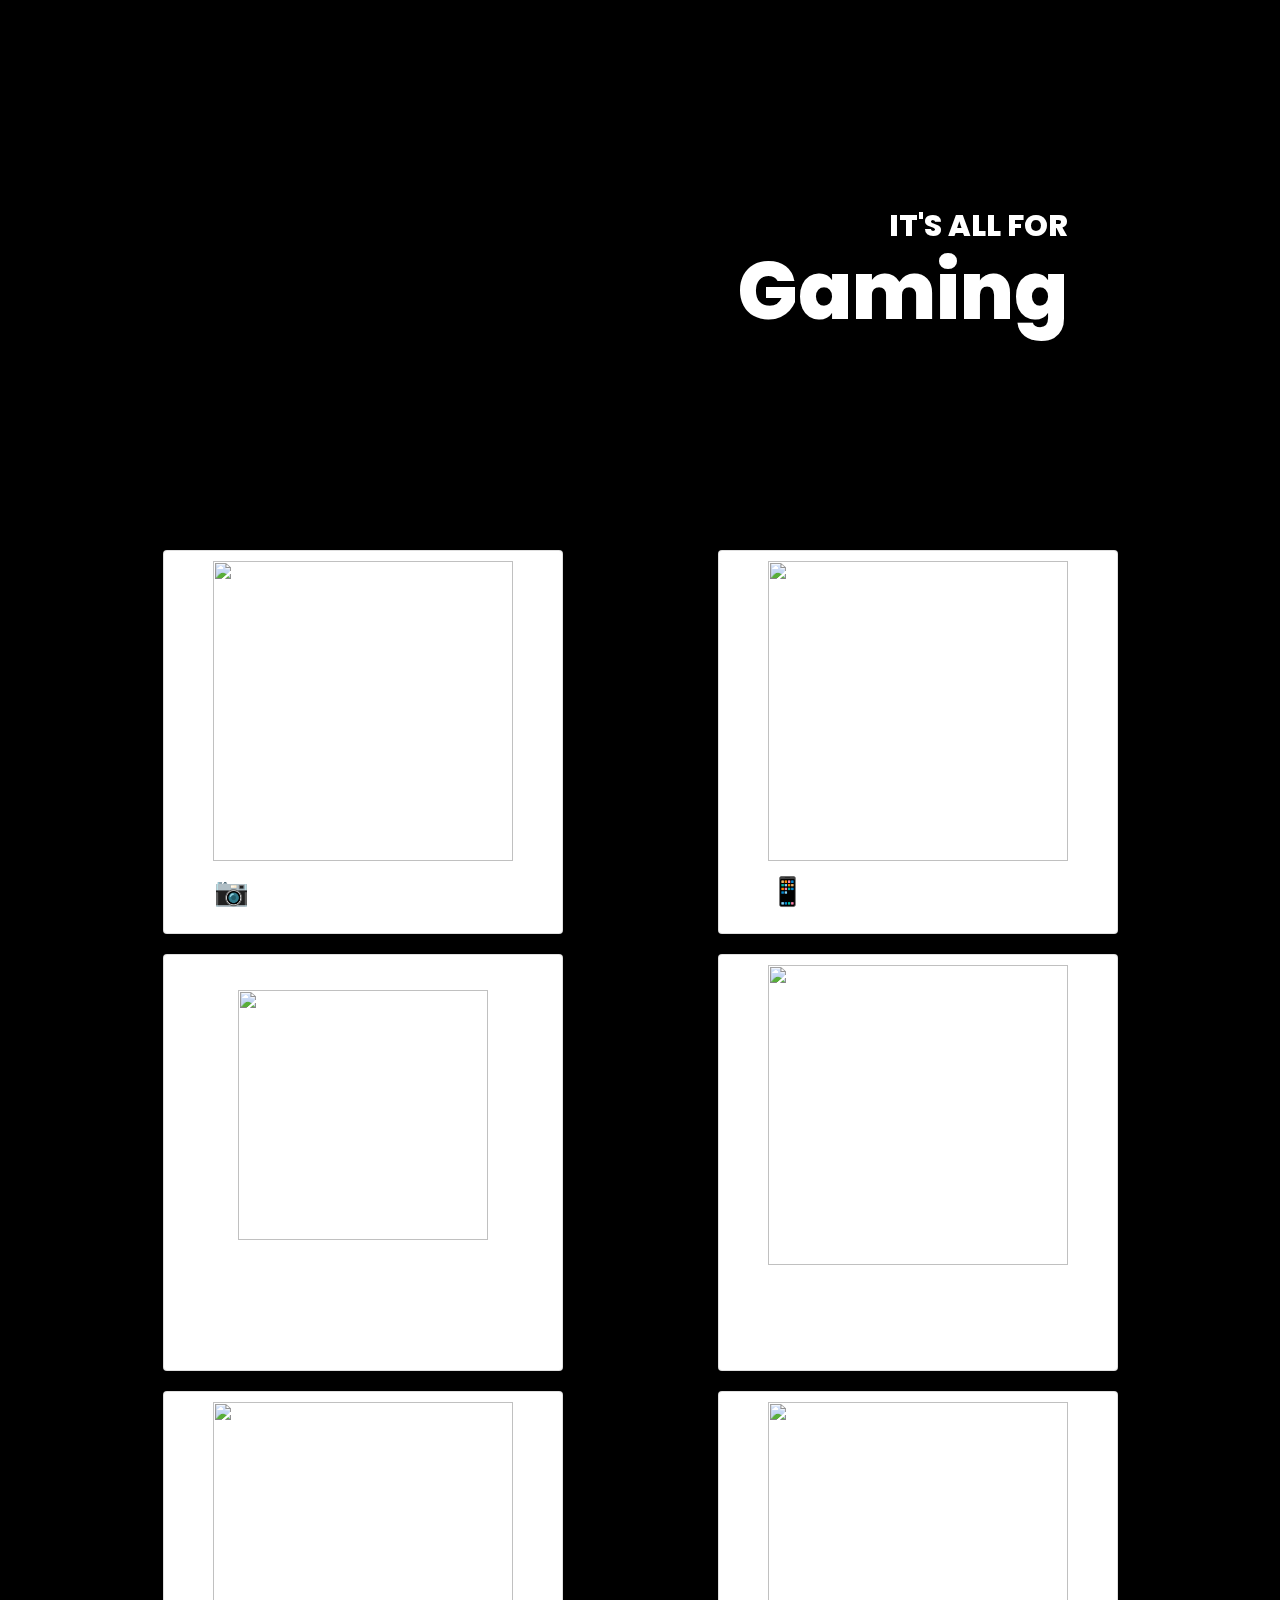
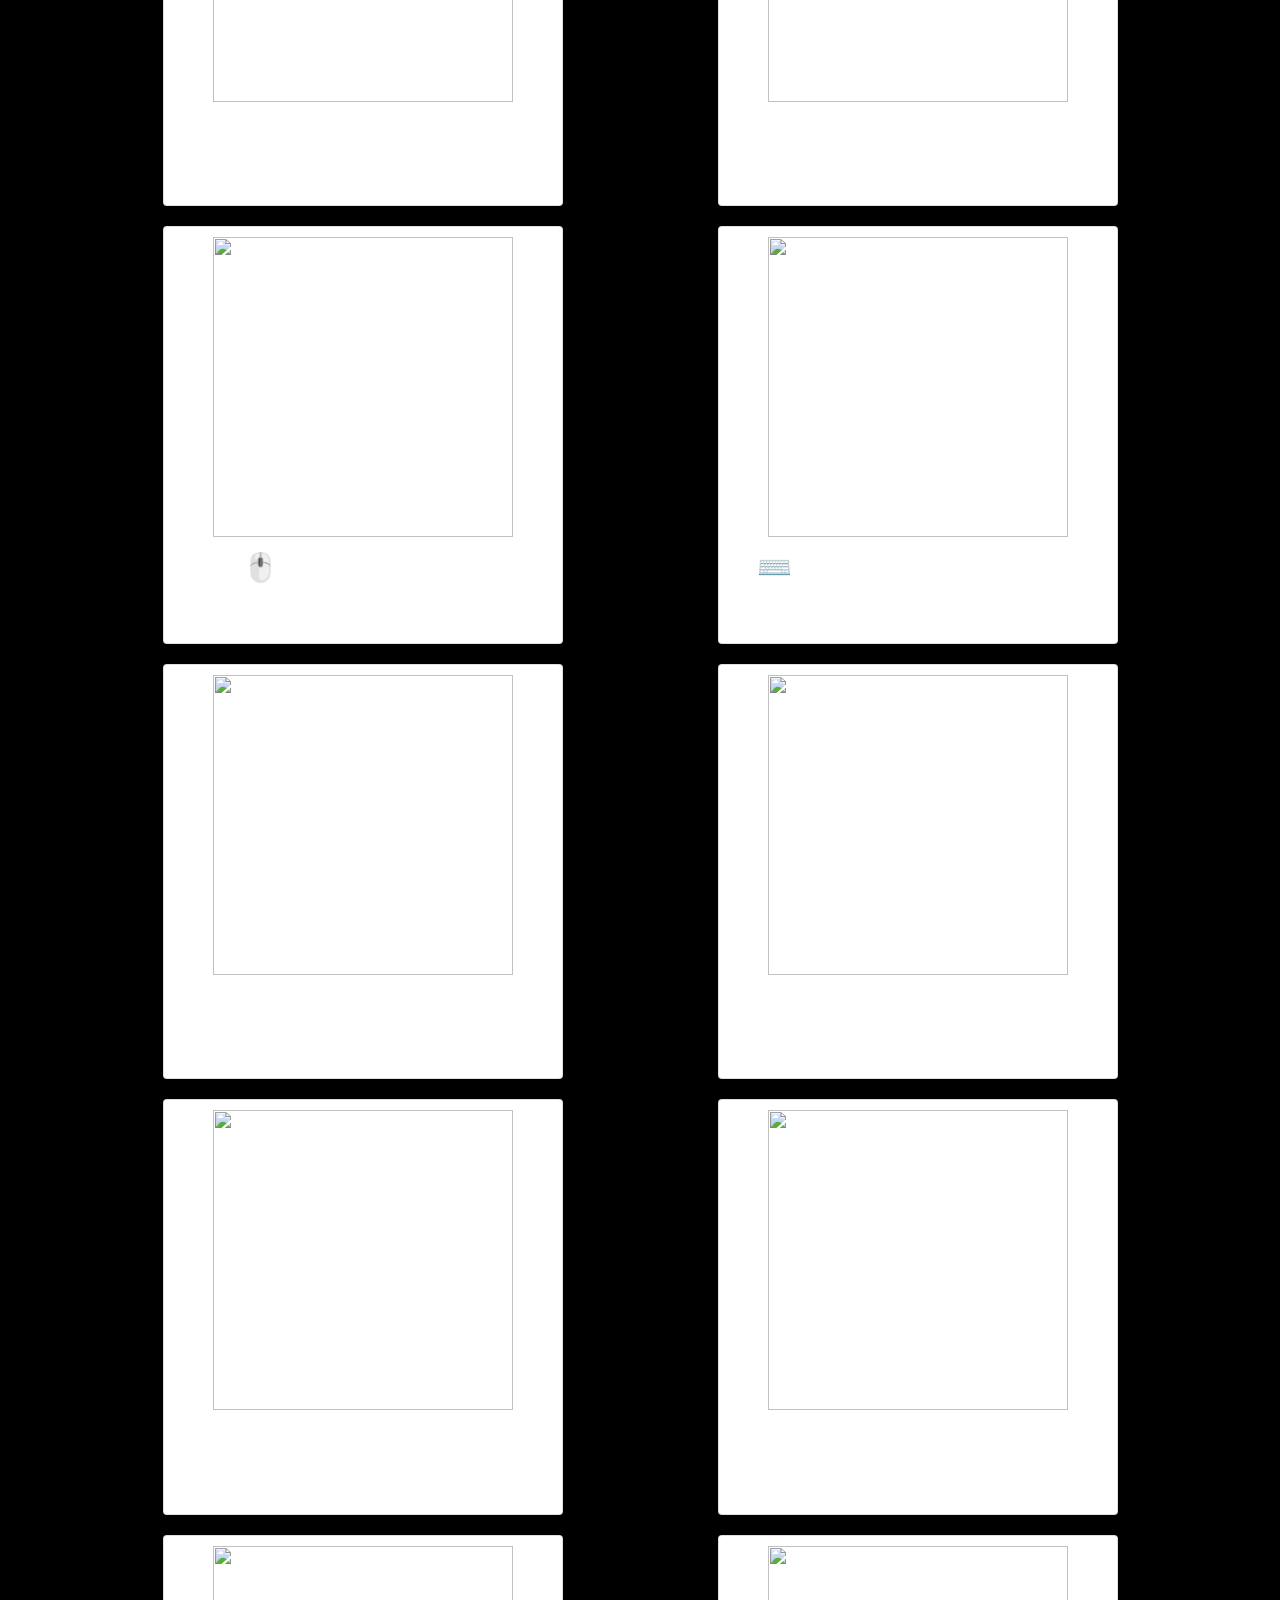
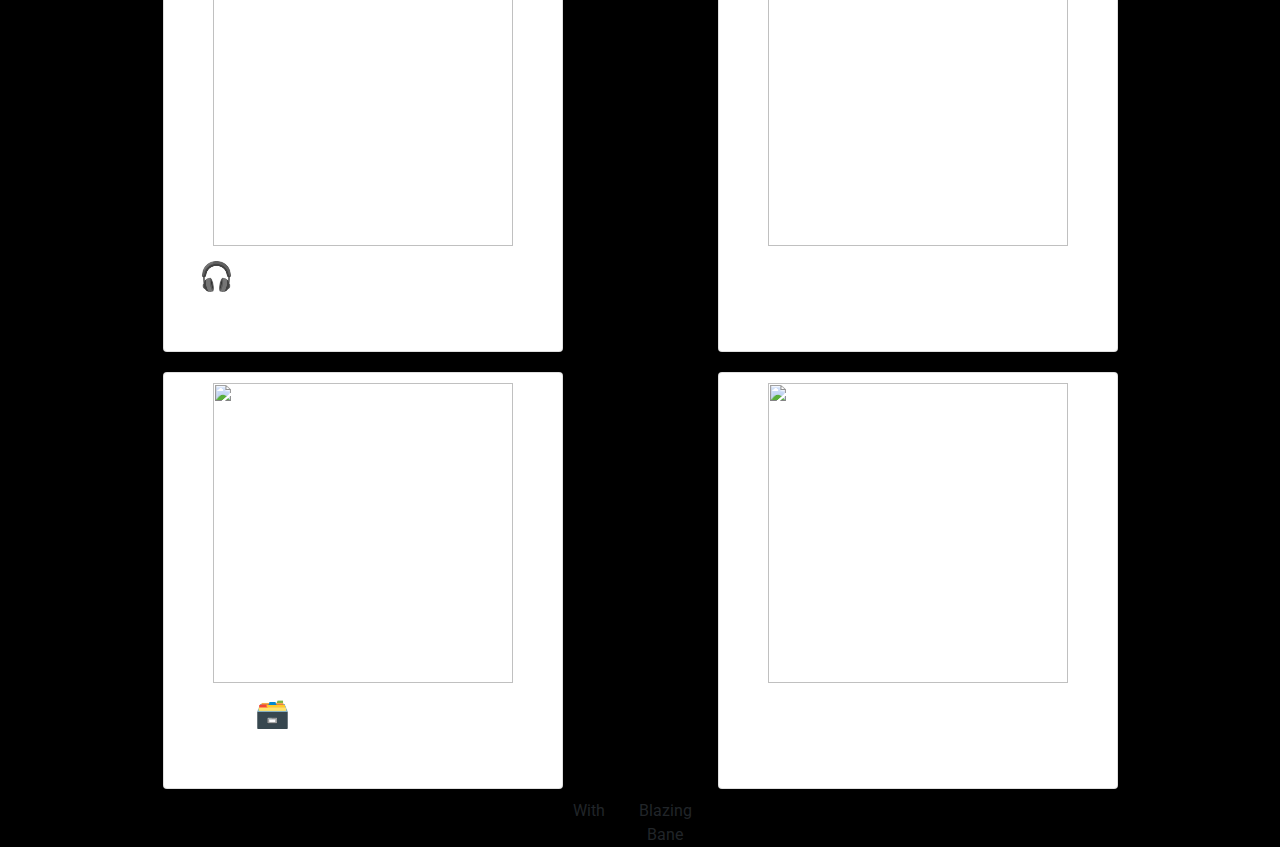
==== pc.html @ 5ba62a96 "public /" ====
<!DOCTYPE html>
<html lang="en">

<head>
    <meta charset="UTF-8">
    <meta name="viewport" content="width=device-width, initial-scale=1.0">
    <title>PC</title>
    <link rel="icon" href="https://icons-for-free.com/iconfiles/png/512/desktop+monitor+pc+screen+web+icon-1320168141814699293.png">

    <!-- bootstrap -->
    <link rel="stylesheet" href="https://stackpath.bootstrapcdn.com/bootstrap/4.5.2/css/bootstrap.min.css" integrity="sha384-JcKb8q3iqJ61gNV9KGb8thSsNjpSL0n8PARn9HuZOnIxN0hoP+VmmDGMN5t9UJ0Z" crossorigin="anonymous">
    <!-- css -->
    <link rel="stylesheet" href="public/css/pc.css">
    <link rel="stylesheet" href="public/css/head.css">
    <!-- jQuery -->
    <script src="https://ajax.googleapis.com/ajax/libs/jquery/1.11.0/jquery.min.js"></script>
    <!-- fonts -->
    <link rel="preconnect" href="https://fonts.googleapis.com">
    <link rel="preconnect" href="https://fonts.gstatic.com" crossorigin>
    <link href="https://fonts.googleapis.com/css2?family=Poppins:ital,wght@1,900&display=swap" rel="stylesheet">
    <link href="https://fonts.googleapis.com/css2?family=Big+Shoulders+Display&display=swap" rel="stylesheet">
    <link href="https://fonts.googleapis.com/css2?family=Rubik&display=swap" rel="stylesheet">
    <link href="https://fonts.googleapis.com/css2?family=Potta+One&display=swap" rel="stylesheet">
    <link href="https://fonts.googleapis.com/css2?family=Russo+One&display=swap" rel="stylesheet">
    <link href="https://fonts.googleapis.com/css2?family=Roboto&display=swap" rel="stylesheet">
    <link href="https://fonts.googleapis.com/css2?family=IBM+Plex+Sans&display=swap" rel="stylesheet">
    <!-- font awesome -->
    <script src="https://unpkg.com/axios/dist/axios.min.js"></script>
    <script src="https://unpkg.com/@lottiefiles/lottie-player@latest/dist/lottie-player.js"></script>
    <meta charset="UTF-8">
    <meta name="viewport" content="width=device-width, initial-scale=1.0">
    <meta http-equiv="X-UA-Compatible" content="ie=edge">
    <link rel="stylesheet" href="https://use.fontawesome.com/releases/v5.8.2/css/all.css" integrity="sha384-oS3vJWv+0UjzBfQzYUhtDYW+Pj2yciDJxpsK1OYPAYjqT085Qq/1cq5FLXAZQ7Ay" crossorigin="anonymous">
    <link href="https://stackpath.bootstrapcdn.com/font-awesome/4.7.0/css/font-awesome.min.css" rel="stylesheet" integrity="sha384-wvfXpqpZZVQGK6TAh5PVlGOfQNHSoD2xbE+QkPxCAFlNEevoEH3Sl0sibVcOQVnN" crossorigin="anonymous">
    <!-- jQuery library -->
    <script src="https://ajax.googleapis.com/ajax/libs/jquery/3.3.1/jquery.min.js"></script>
    <!-- Latest compiled JavaScript -->
    <script src="https://cdnjs.cloudflare.com/ajax/libs/waypoints/4.0.1/shortcuts/inview.js" integrity="sha256-lZnJXv4iTfqLpnfAHnr1A6+LUpc8wHU33pwJYJhjQ6A=" crossorigin="anonymous"></script>
    <script src="https://use.fontawesome.com/4afcb75146.js"></script>
    <!-- parallaxjs -->
    <script src="public/script/parallax.js"></script>

</head>

<body>

    <div class="parallax-window" data-parallax="scroll" data-image-src="https://images.pexels.com/photos/8599390/pexels-photo-8599390.jpeg?auto=compress&cs=tinysrgb&dpr=3&h=750&w=1260">
        <div style=" backdrop-filter: blur(3px);background: linear-gradient(140deg,rgba(0, 0, 0, 0.466),rgba(0, 0, 0, 0.472),black);top: 50%;position: relative;height: 100%;
            left: 50%;
            color: white;
            transform: translate(-50%, -50%);">
            <div id="heading" style="text-align:right;font-family: 'Poppins', sans-serif;">
                <span style="font-size: 30px;">IT'S ALL FOR</span> <br><span style="font-size: 80px;">Gaming</span>
            </div>
        </div>

    </div>
    <div style="display: flex;flex-wrap: wrap;margin: 0 auto;" class="container">
        <div class="card">
            <div class="container">
                <div id="objects">
                    <div>
                        <img src="https://in.canon/media/image/2020/10/12/ce5285aeefb24966b324099157013dc2_M50MII_Black_FrontSlantLeft_M15-45-.png" height="300px" width="300px" style="margin: 0 auto;" alt="">
                    </div>
                    <div id="test">
                        <div class="center">
                            <h3> 📷 Canon M50 Mark 2</h3>
                        </div>
                    </div>
                </div>
            </div>
        </div>
        <div class="card">
            <div class="container">
                <div id="objects">
                    <div>
                        <img src="public/images/phone.png" height="300px" width="300px" style="margin: 0 auto;" alt="">
                    </div>
                    <div id="test">
                        <div class="center">
                            <h3> 📱 Oneplus 7 pro 8GB</h3>
                        </div>
                    </div>
                </div>
            </div>
        </div>
        <div id="cpu" class="card">
            <div class="container">
                <div id="objects">
                    <div>
                        <img style="margin: 25px;" src="public/images/cpu.png" height="250px" width="250px" style="margin: 0 auto;" alt="">
                    </div>
                    <div id="test">
                        <div class="center">
                            <h3>Intel i7 - 8700k</h3>
                        </div>
                    </div>
                </div>
            </div>
        </div>
        <div id="mobo" class="card">
            <div class="container">
                <div id="objects">
                    <div>
                        <img src="public/images/mobo.png" height="300px" width="300px" style="margin: 0 auto;" alt="">
                    </div>
                    <div id="test">
                        <div class="center">
                            <h3>Gigabyte Z370 Gaming WIFI</h3>
                        </div>
                    </div>
                </div>
            </div>
        </div>
        <div id="gpu" class="card">
            <div class="container">
                <div id="objects">
                    <div>
                        <img src="public/images/gpu.png" height="300px" width="300px" style="margin: 0 auto;" alt="">
                    </div>
                    <div id="test">
                        <div class="center">
                            <h3>Nvidia GTX-1070</h3>
                            <h5>Gigabyte Windforce 2.0</h5>
                        </div>
                    </div>
                </div>
            </div>
        </div>
        <div id="moni" class="card">
            <div class="container">
                <div id="objects">
                    <div>
                        <img src="public/images/monitor.png" height="300px" width="300px" style="margin: 0 auto;" alt="">
                    </div>
                    <div id="test">
                        <div class="center">
                            <h3>Acer Predator XB1</h3>
                            <h5>Predator XB271HU</h5>
                        </div>
                    </div>
                </div>
            </div>
        </div>
        <div class="card">
            <div class="container">
                <div id="objects">
                    <div>
                        <img src="public/images/g102.png" height="300px" width="300px" style="margin: 0 auto;" alt="">
                    </div>
                    <div id="test">
                        <div class="center">
                            <h3>🖱 Logitech G102 LightSync</h3>
                        </div>
                    </div>
                </div>
            </div>
        </div>
        <div class="card">
            <div class="container">
                <div id="objects">
                    <div>
                        <img src="public/images/key.png" height="300px" width="300px" style="margin: 0 auto;" alt="">
                    </div>
                    <div id="test">
                        <div class="center">
                            <h3>⌨ Ant Esports MK1200 Mechanical</h3>
                        </div>
                    </div>
                </div>
            </div>
        </div>
        <div class="card">
            <div class="container">
                <div id="objects">
                    <div>
                        <img src="public/images/case.png" height="300px" width="300px" style="margin: 0 auto;" alt="">
                    </div>
                    <div id="test">
                        <div class="center">
                            <h3>AORUS AC300W</h3>
                            <h5>ATX Mid-tower PC Case</h5>
                        </div>
                    </div>
                </div>
            </div>
        </div>
        <div class="card">
            <div class="container">
                <div id="objects">
                    <div>
                        <img src="public/images/psu.webp" height="300px" width="300px" style="margin: 0 auto;" alt="">
                    </div>
                    <div id="test">
                        <div class="center">
                            <h3>Cooler Master 650Watt</h3>
                            <h5>CX 650W</h5>
                        </div>
                    </div>
                </div>
            </div>
        </div>
        <div class="card">
            <div class="container">
                <div id="objects">
                    <div>
                        <img src="public/images/ram.png" height="300px" width="300px" style="margin: 0 auto;" alt="">
                    </div>
                    <div id="test">
                        <div class="center">
                            <h3>Corsair Vengence</h3>
                            <h5>8GB + 8GB + 16GB</h5>
                        </div>
                    </div>
                </div>
            </div>
        </div>
        <div class="card">
            <div class="container">
                <div id="objects">
                    <div>
                        <img src="public/images/cpufan.png" height="300px" width="300px" style="margin: 0 auto;" alt="">
                    </div>
                    <div id="test">
                        <div class="center">
                            <h3>Cooler Master</h3>
                            <h5>HYPER H410R</h5>
                        </div>
                    </div>
                </div>
            </div>
        </div>
        <div class="card">
            <div class="container">
                <div id="objects">
                    <div>
                        <img src="public/images/head.png" height="300px" width="300px" style="margin: 0 auto;" alt="">
                    </div>
                    <div id="test">
                        <div class="center">
                            <h3>🎧 Redgear Thunder 7.1 </h3>
                        </div>
                    </div>
                </div>
            </div>
        </div>
        <div class="card">
            <div class="container">
                <div id="objects">
                    <div>
                        <img src="public/images/pibox.png" height="300px" width="300px" style="margin: 0 auto;" alt="">
                    </div>
                    <div id="test">
                        <div class="center">
                            <h3> Pibox USB to HDMI adaptor</h3>
                        </div>
                    </div>
                </div>
            </div>
        </div>
        <div class="card">
            <div class="container">
                <div id="objects">
                    <div>
                        <img src="public/images/seagate.png" height="300px" width="300px" style="margin: 0 auto;" alt="">
                    </div>
                    <div id="test">
                        <div class="center">
                            <h3>🗃 Seagate 4TB External Storage</h3>
                        </div>
                    </div>
                </div>
            </div>
        </div>
        <div class="card">
            <div class="container">
                <div id="objects">
                    <div>
                        <img src="public/images/capture.png" height="300px" width="300px" style="margin: 0 auto;" alt="">
                    </div>
                    <div id="test">
                        <div class="center">
                            <h3>USB 2.0 Capture Card</h3>
                        </div>
                    </div>
                </div>
            </div>
        </div>

    </div>
</body>
<footer>
    <div style="display: flex;
    flex-direction: row;
    width: 134px;
    text-align: center;
    flex-wrap: nowrap;margin: 0 auto;">
        With
        <lottie-player src="https://assets7.lottiefiles.com/packages/lf20_jhEt7A.json" background="transparent" speed="1" style="width: 20px; height: 20px;" loop autoplay></lottie-player> Blazing Bane
    </div>
</footer>

</html>
---- public/css/pc.css ----
* {
    margin: 0;
}

::-webkit-scrollbar {
    display: none;
}

body {
    background-color: rgb(0, 0, 0);
}

.center {
    position: relative;
    top: 50%;
    left: 50%;
    transform: translate(-50%, -50%);
}

#load {
    position: fixed;
    height: 100vh;
    width: 100%;
    background: black;
    z-index: 10000;
    transition: all 0.7s;
}

#bb {
    position: relative;
    top: 50%;
    transform: translate(0, -50%);
}

.card {
    margin: 10px auto;
    width: 400px;
}

#heading {
    width: 70%;
    font-family: "Ping 2", sans-serif;
    font-weight: 800;
    padding: 20px;
    position: relative;
    line-height: 60px;
    top: 50%;
    left: 50%;
    color: white;
    transform: translate(-50%, -50%);
}

@media only screen and (max-width: 600px) {
    #heading {
        width: auto;
    }
}

.parallax-window {
    height: 60vh;
    background: rgba(31, 1, 31, 0);
    /* background: rgb(51, 0, 51); */
}

#test {
    padding: 10px;
    position: relative;
    width: auto;
    text-align: center;
    float: right;
    font-size: 12;
    flex: 1;
    gap: 1%;
}

h3 {
    letter-spacing: 1px;
}

#objects {
    color: white;
    padding: 10px;
    display: flex;
    flex-wrap: wrap;
    justify-content: center;
}
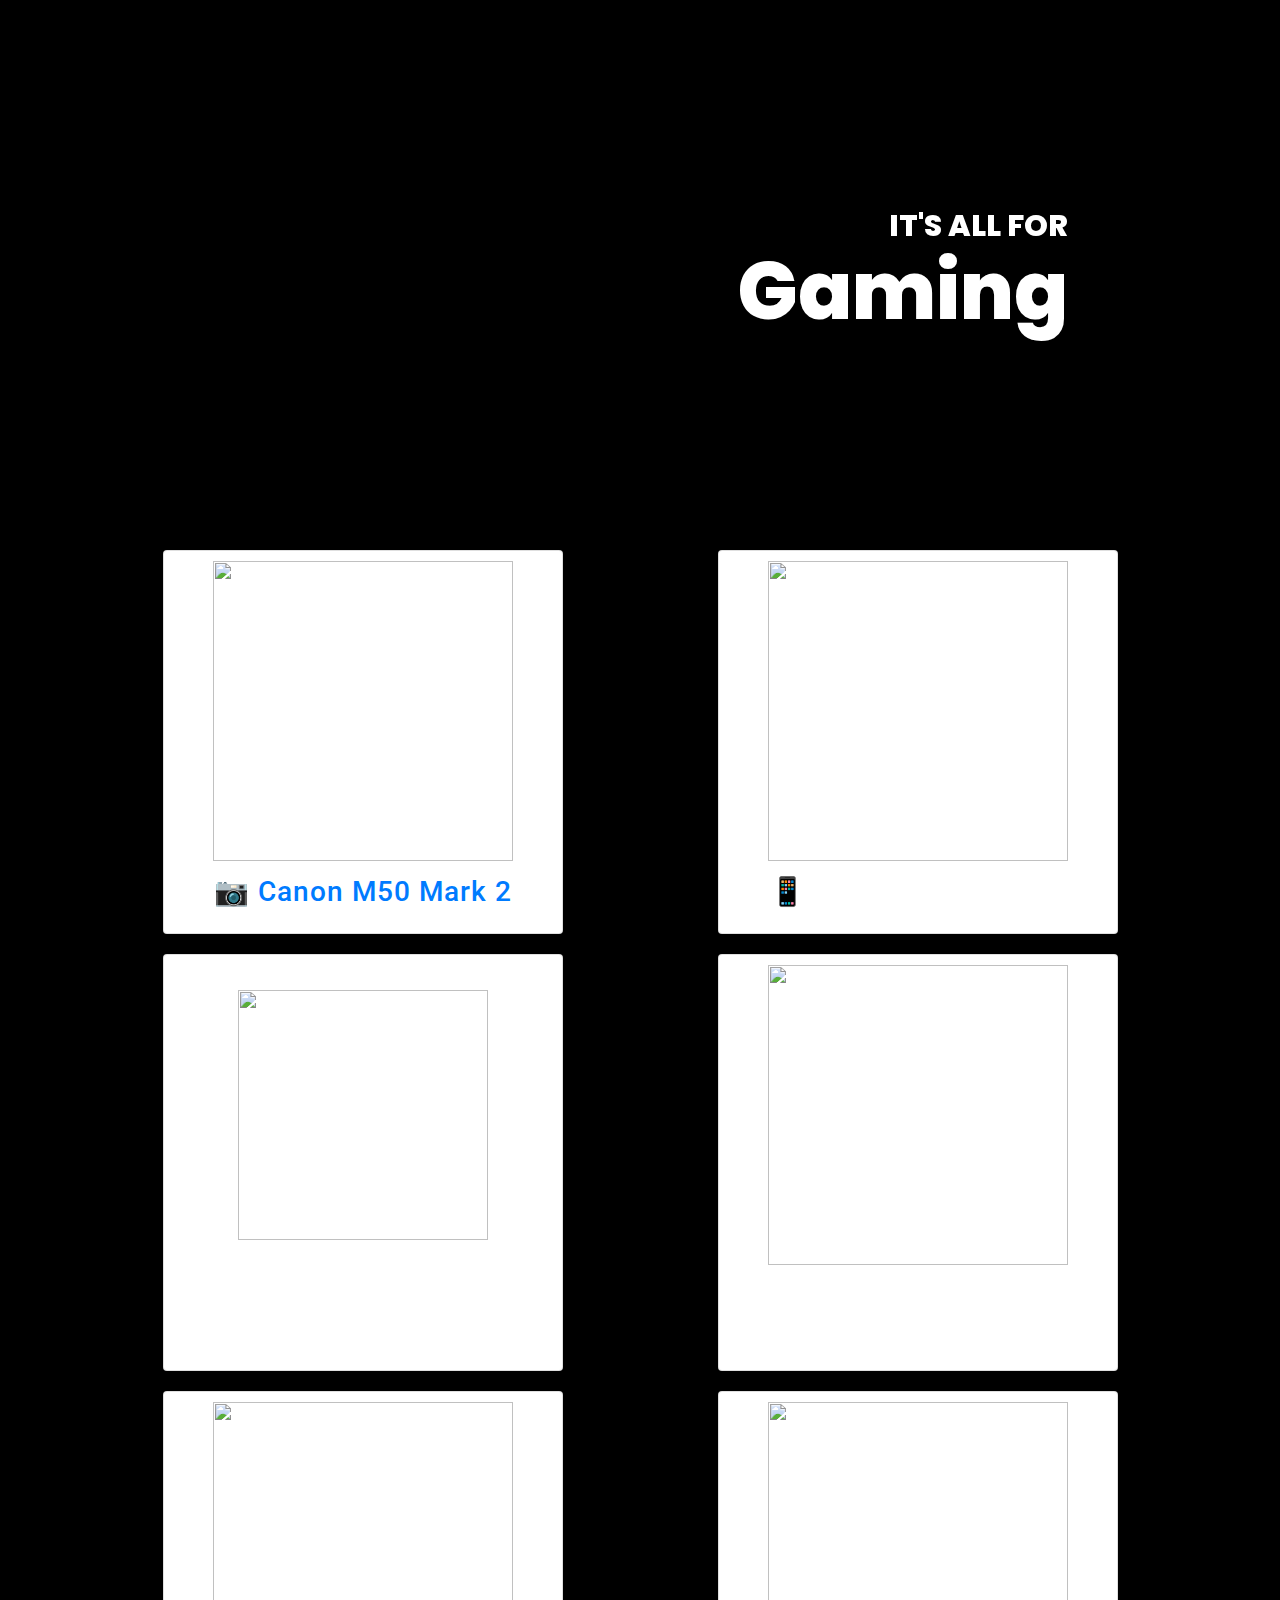
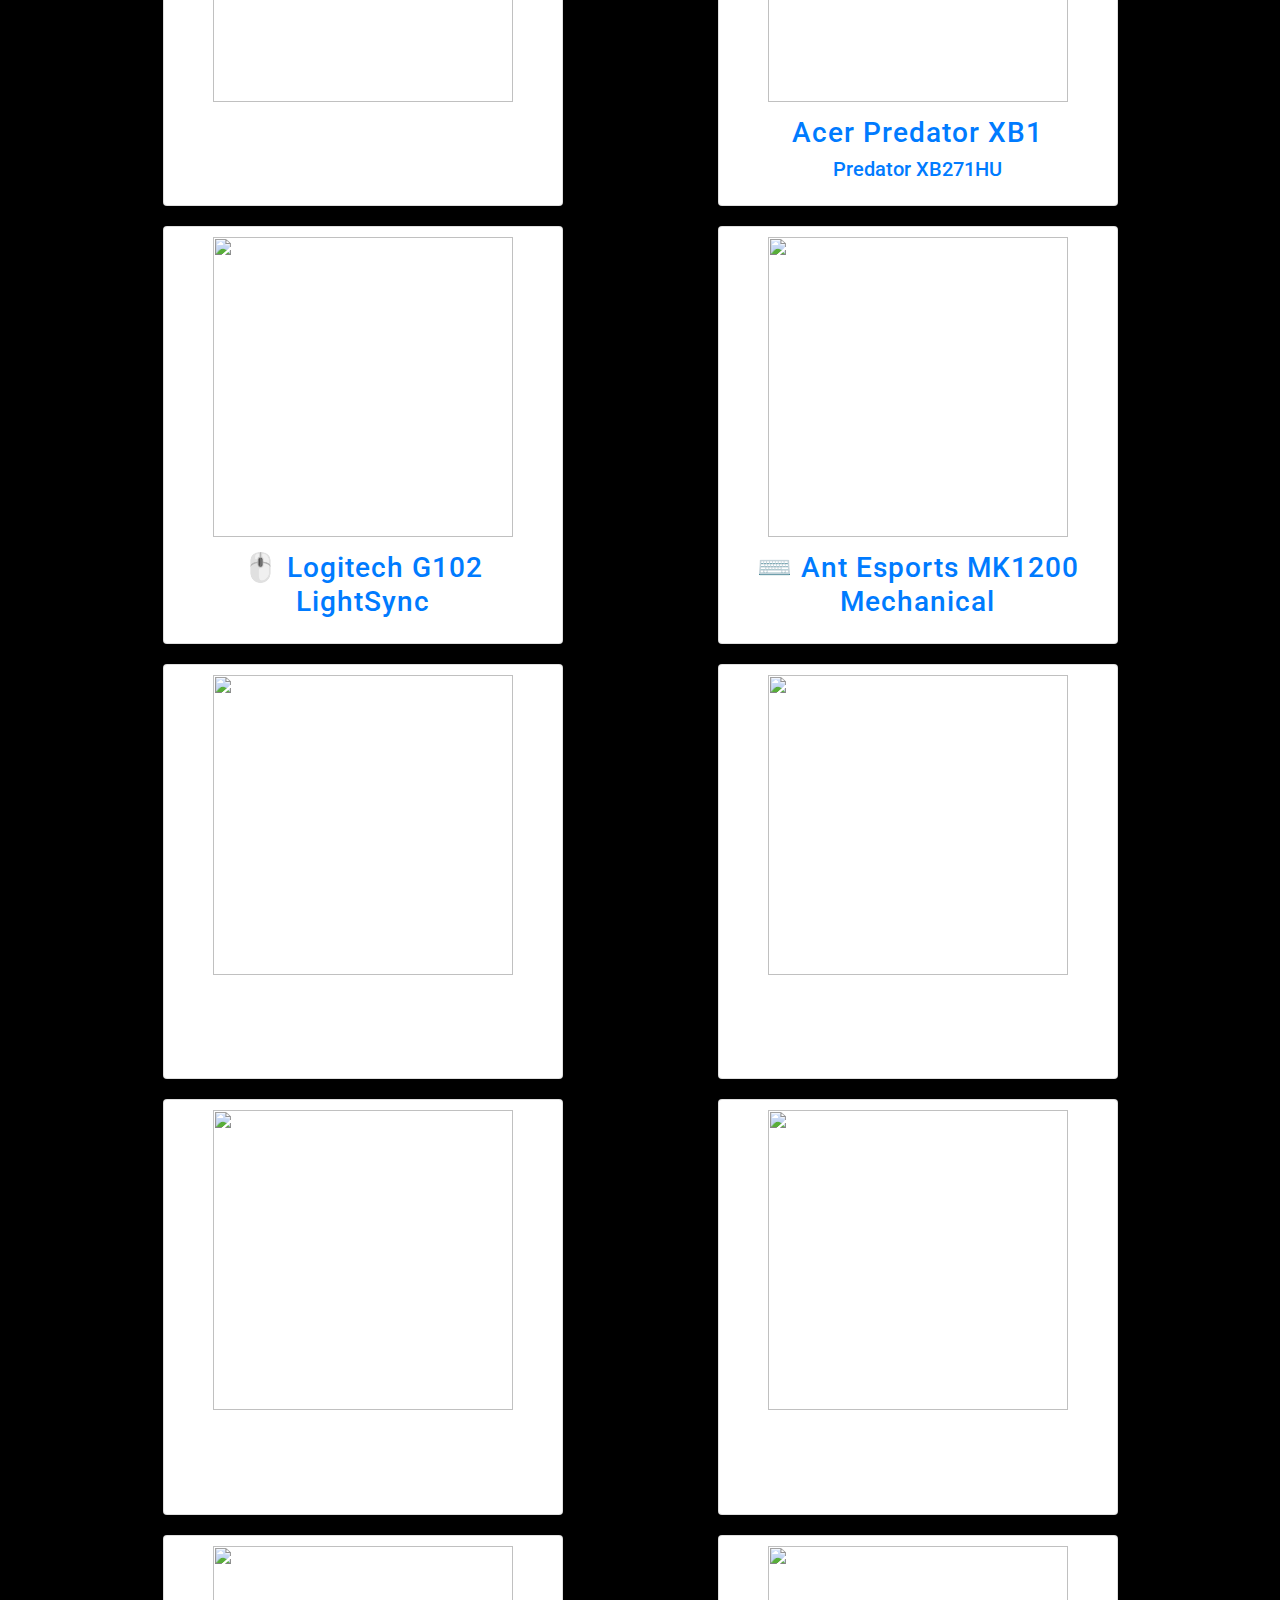
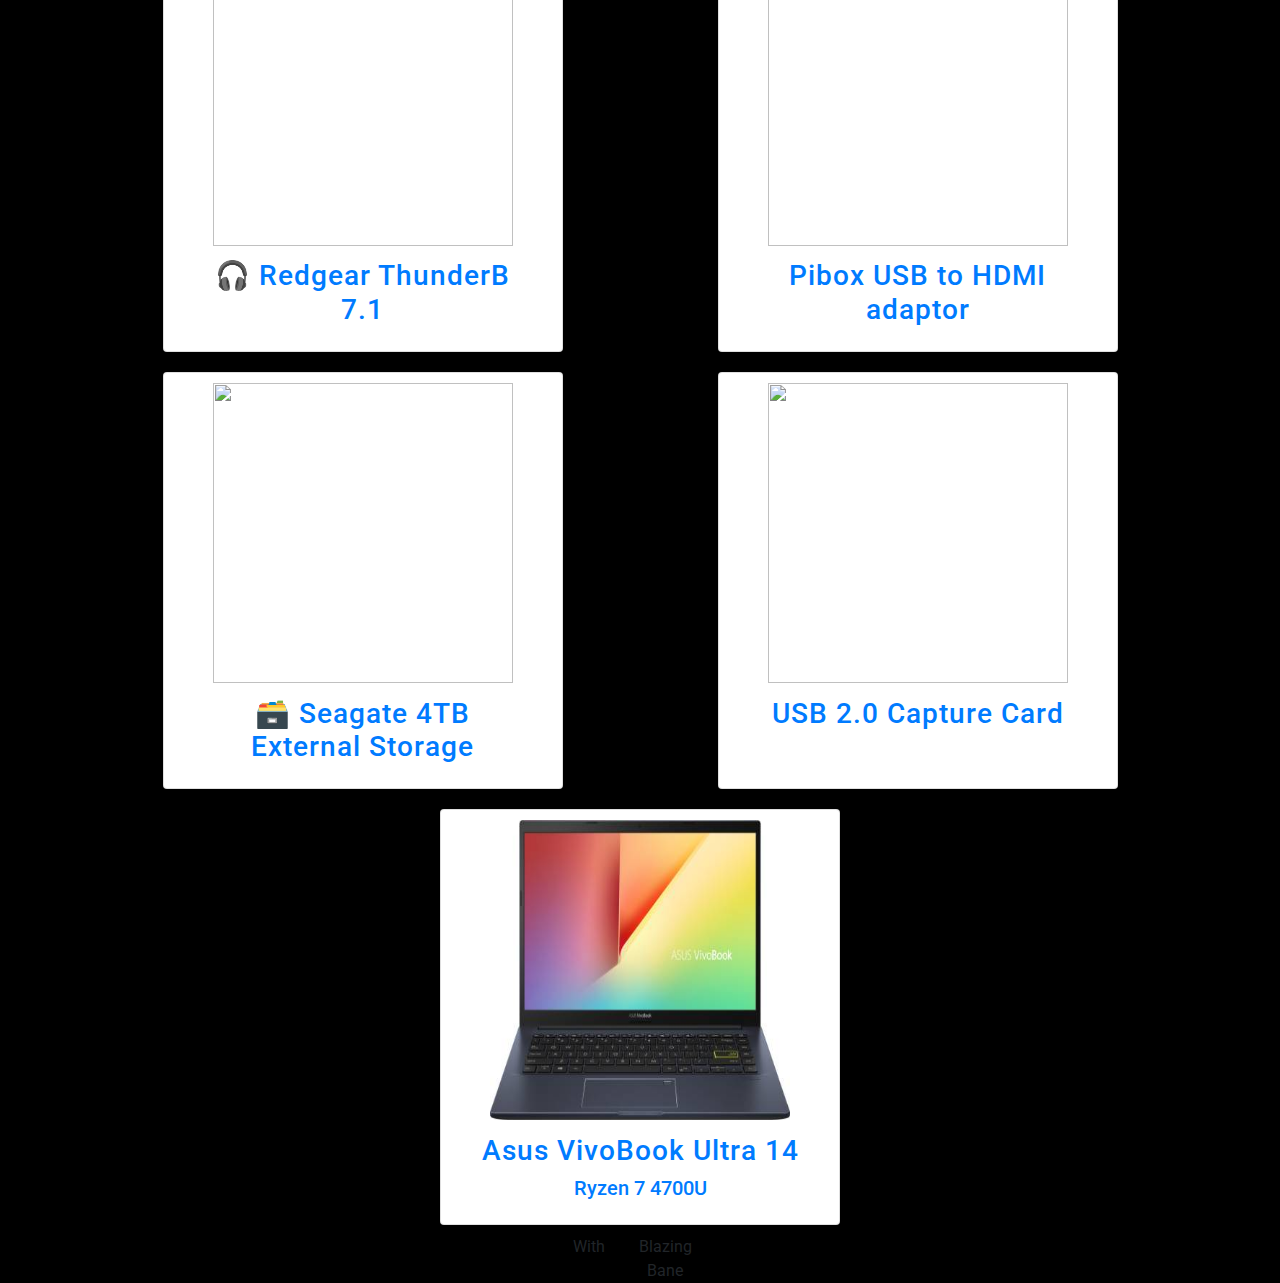
==== commit cdc30499: "Amazon Affiliate" ====
--- a/pc.html
+++ b/pc.html
@@ -64,7 +64,9 @@
                     </div>
                     <div id="test">
                         <div class="center">
-                            <h3> 📷 Canon M50 Mark 2</h3>
+                            <a href="https://amzn.to/3oLk8cj">
+                                <h3> 📷 Canon M50 Mark 2</h3>
+                            </a>
                         </div>
                     </div>
                 </div>
@@ -135,8 +137,12 @@
                     </div>
                     <div id="test">
                         <div class="center">
-                            <h3>Acer Predator XB1</h3>
-                            <h5>Predator XB271HU</h5>
+                            <a href="https://amzn.to/3iJFhQ3">
+                                <h3>Acer Predator XB1</h3>
+                                <h5>Predator XB271HU</h5>
+                            </a>
+
+
                         </div>
                     </div>
                 </div>
@@ -150,7 +156,9 @@
                     </div>
                     <div id="test">
                         <div class="center">
-                            <h3>🖱 Logitech G102 LightSync</h3>
+                            <a href="https://amzn.to/3j7pqLJ">
+                                <h3>🖱 Logitech G102 LightSync</h3>
+                            </a>
                         </div>
                     </div>
                 </div>
@@ -164,7 +172,9 @@
                     </div>
                     <div id="test">
                         <div class="center">
-                            <h3>⌨ Ant Esports MK1200 Mechanical</h3>
+                            <a href="https://amzn.to/3uZOSHm">
+                                <h3>⌨ Ant Esports MK1200 Mechanical</h3>
+                            </a>
                         </div>
                     </div>
                 </div>
@@ -238,7 +248,9 @@
                     </div>
                     <div id="test">
                         <div class="center">
-                            <h3>🎧 Redgear Thunder 7.1 </h3>
+                            <a href="https://amzn.to/3Ar3qBe">
+                                <h3>🎧 Redgear ThunderB 7.1 </h3>
+                            </a>
                         </div>
                     </div>
                 </div>
@@ -252,7 +264,9 @@
                     </div>
                     <div id="test">
                         <div class="center">
-                            <h3> Pibox USB to HDMI adaptor</h3>
+                            <a href="https://amzn.to/3oOvMmM">
+                                <h3> Pibox USB to HDMI adaptor</h3>
+                            </a>
                         </div>
                     </div>
                 </div>
@@ -266,7 +280,10 @@
                     </div>
                     <div id="test">
                         <div class="center">
-                            <h3>🗃 Seagate 4TB External Storage</h3>
+
+                            <a href="https://amzn.to/3BtZGjH">
+                                <h3>🗃 Seagate 4TB External Storage</h3>
+                            </a>
                         </div>
                     </div>
                 </div>
@@ -280,13 +297,31 @@
                     </div>
                     <div id="test">
                         <div class="center">
-                            <h3>USB 2.0 Capture Card</h3>
-                        </div>
-                    </div>
-                </div>
-            </div>
-        </div>
-
+                            <a href="https://amzn.to/3lt9yVf">
+                                <h3>USB 2.0 Capture Card</h3>
+                            </a>
+                        </div>
+                    </div>
+                </div>
+            </div>
+        </div>
+        <div class="card">
+            <div class="container">
+                <div id="objects">
+                    <div>
+                        <img src="public/images/lappy.jpeg" height="300px" width="300px" style="margin: 0 auto;" alt="">
+                    </div>
+                    <div id="test">
+                        <div class="center">
+                            <a href="https://amzn.to/3iKfasA">
+                                <h3>Asus VivoBook Ultra 14</h3>
+                                <h5>Ryzen 7 4700U</h5>
+                            </a>
+                        </div>
+                    </div>
+                </div>
+            </div>
+        </div>
     </div>
 </body>
 <footer>
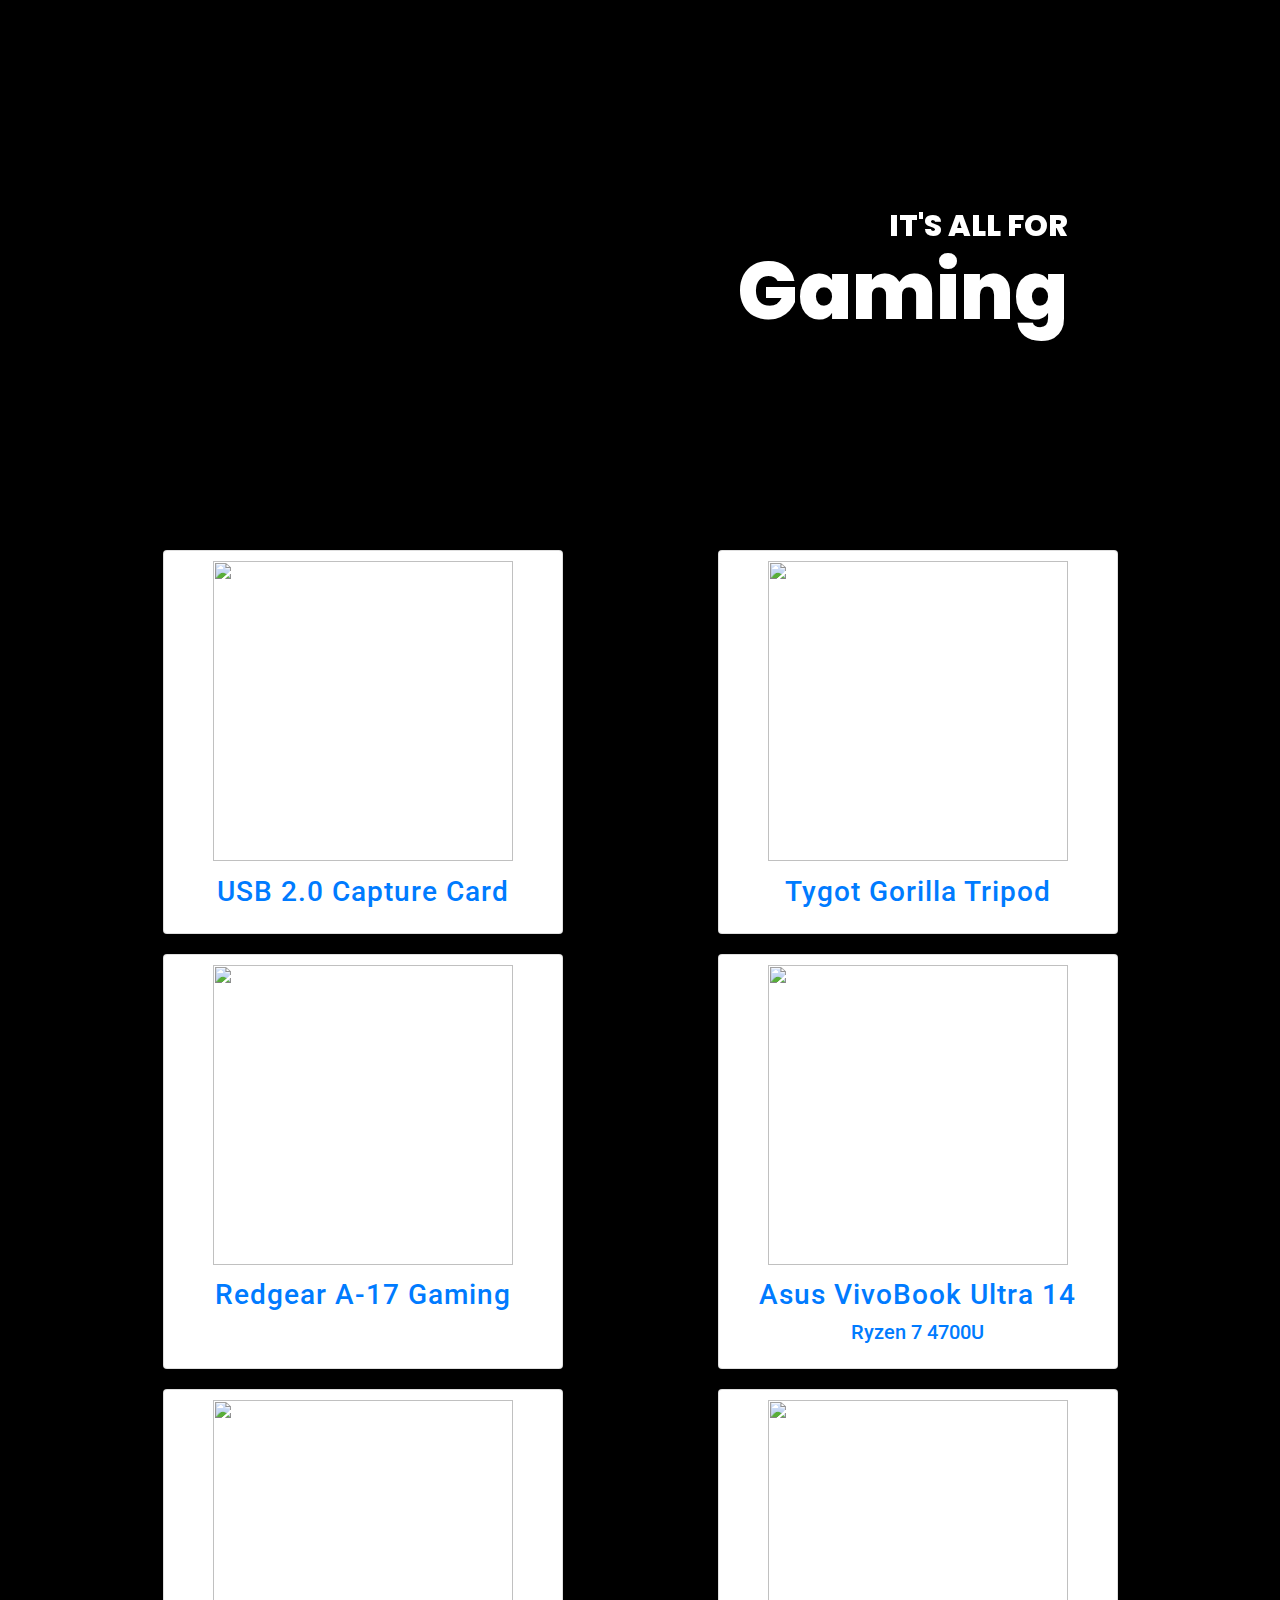
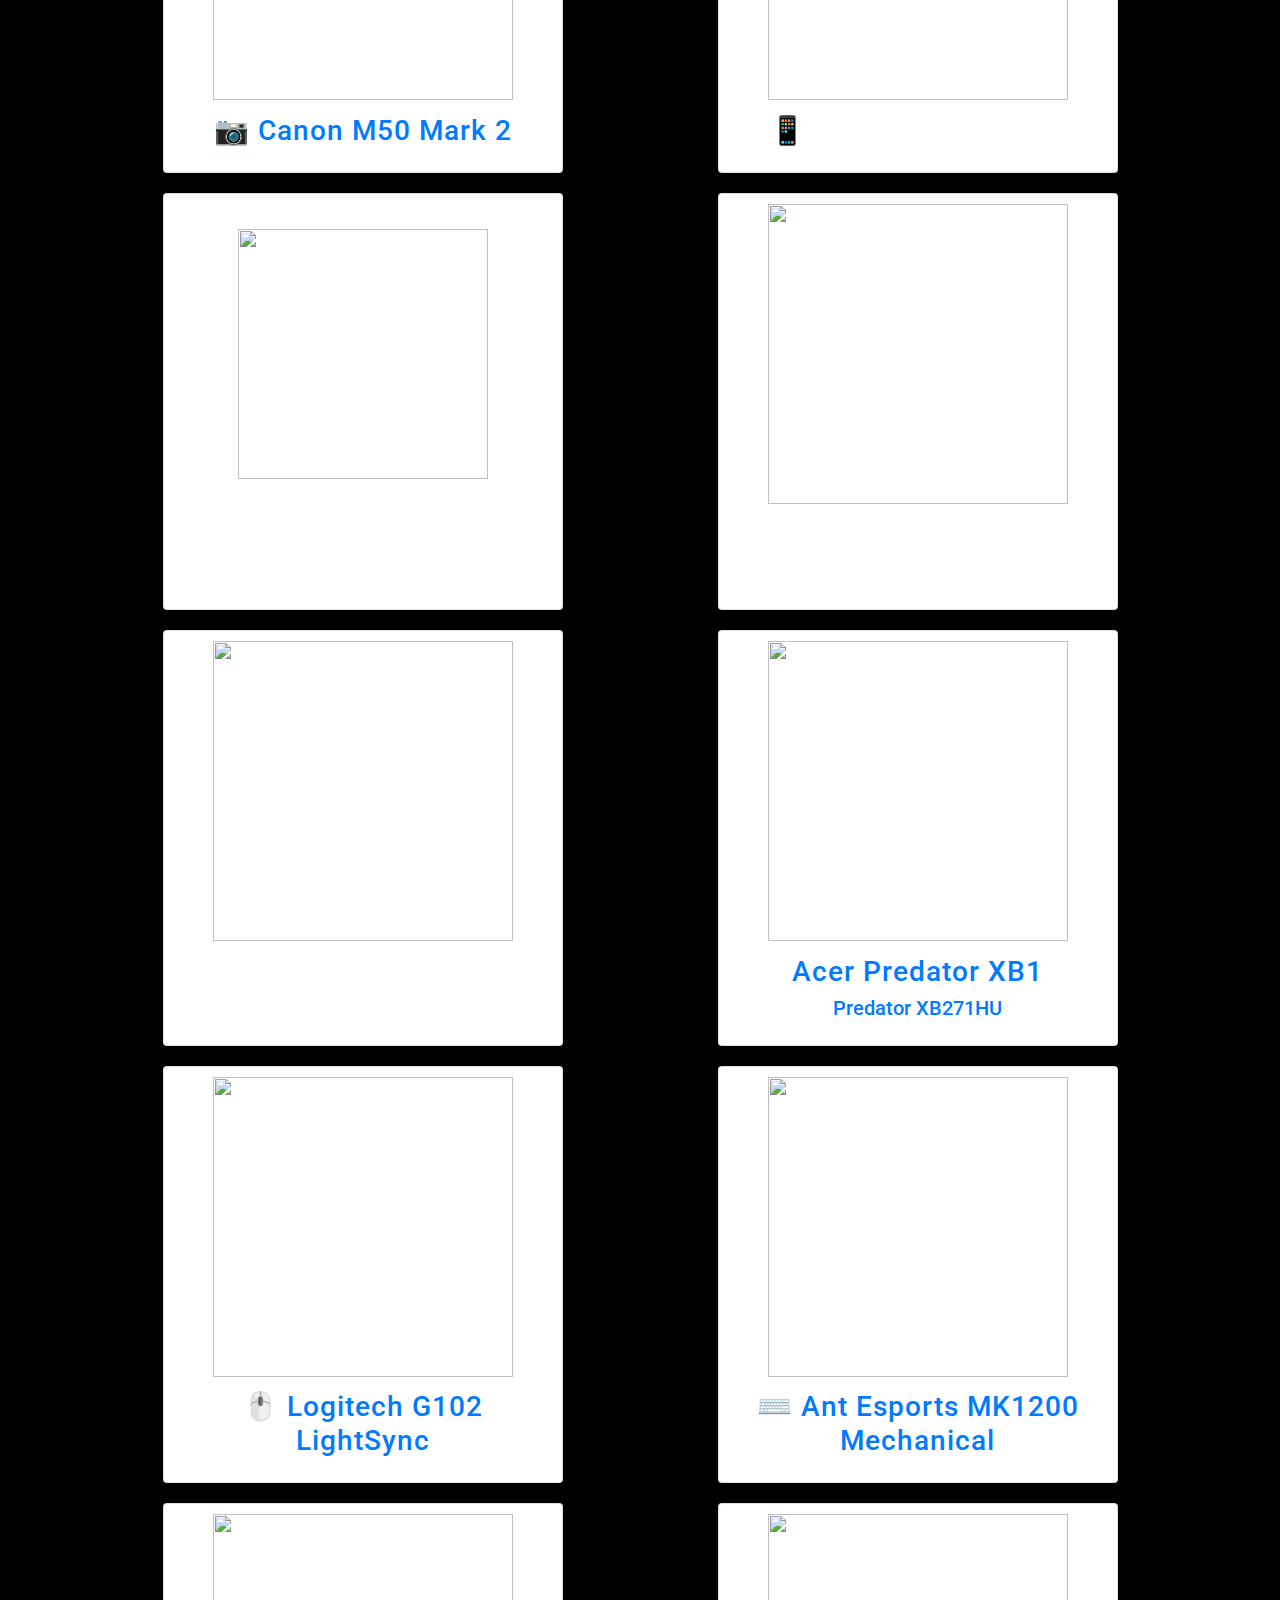
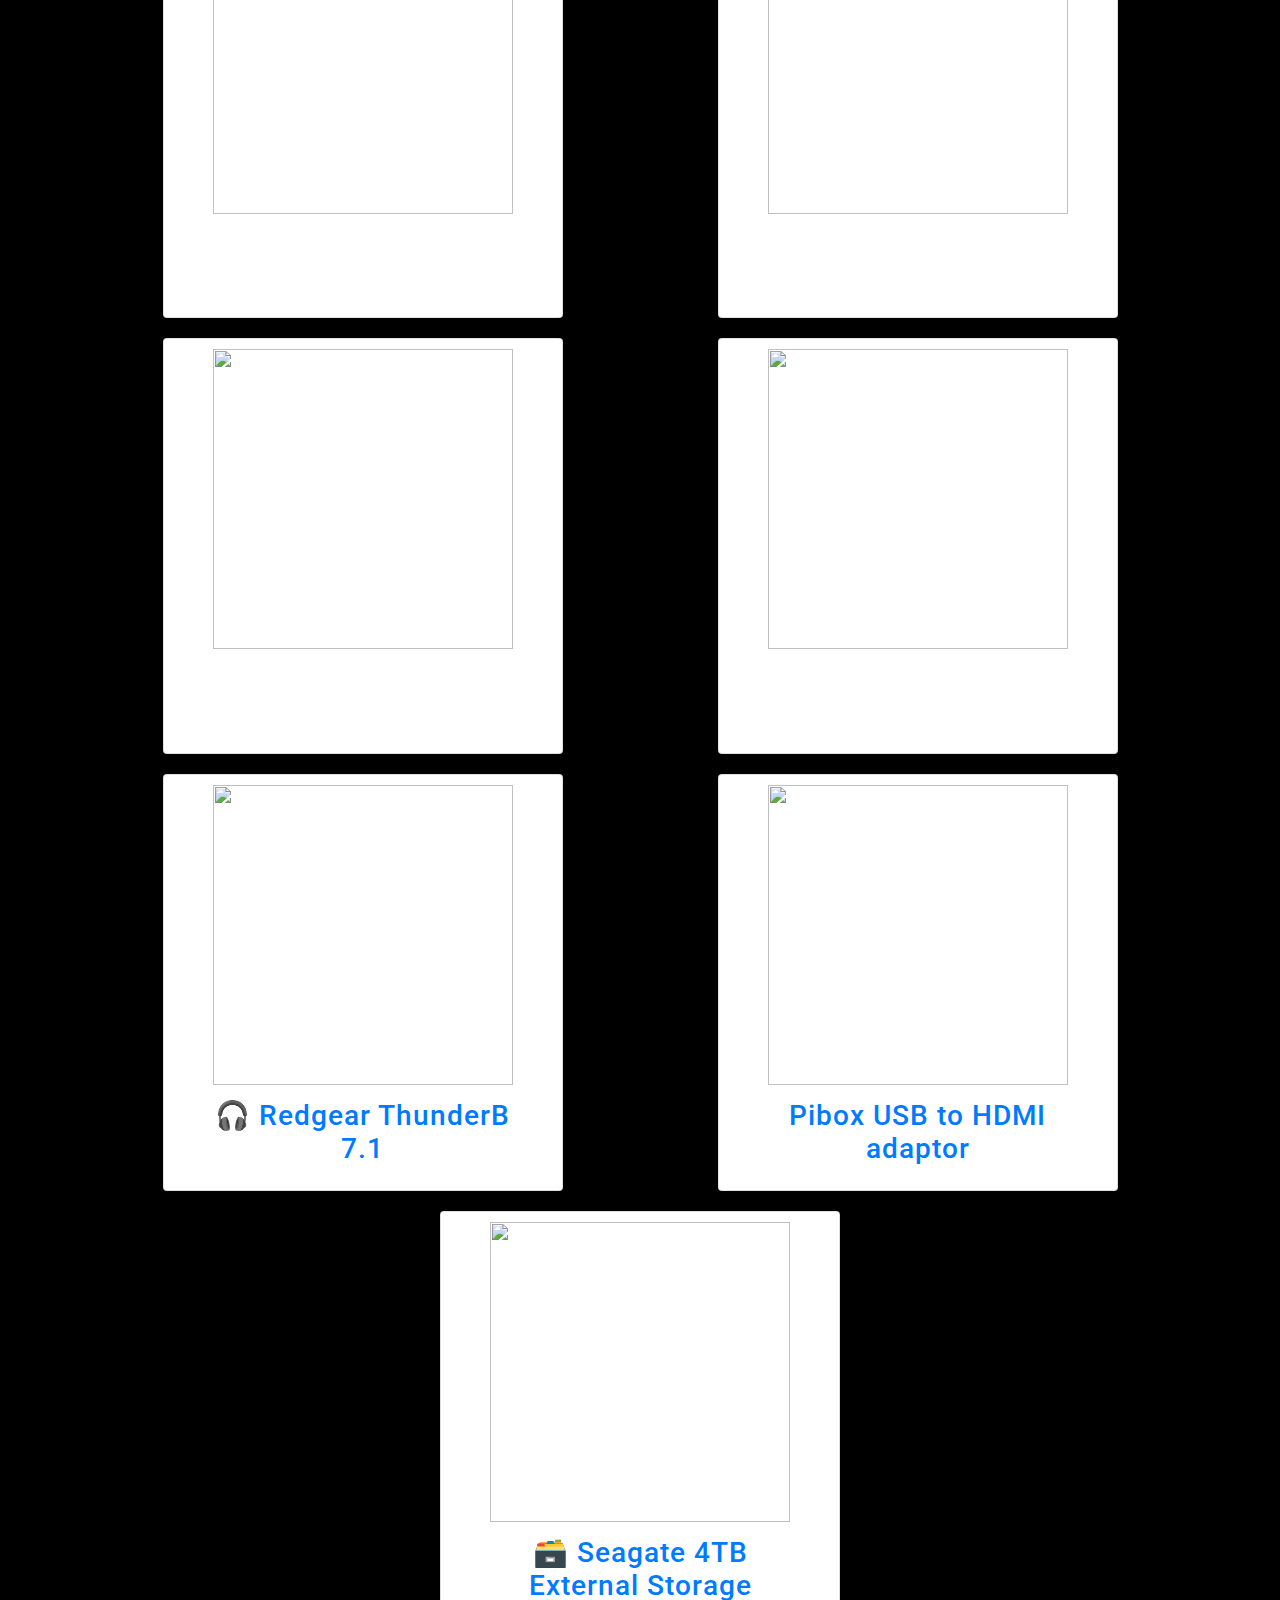
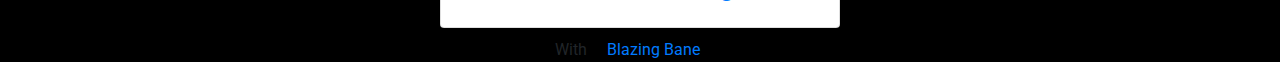
==== commit 7fdb0738: "Redirected to Naveen Domain" ====
--- a/pc.html
+++ b/pc.html
@@ -2,6 +2,7 @@
 <html lang="en">
 
 <head>
+
     <meta charset="UTF-8">
     <meta name="viewport" content="width=device-width, initial-scale=1.0">
     <title>PC</title>
@@ -45,7 +46,7 @@
 <body>
 
     <div class="parallax-window" data-parallax="scroll" data-image-src="https://images.pexels.com/photos/8599390/pexels-photo-8599390.jpeg?auto=compress&cs=tinysrgb&dpr=3&h=750&w=1260">
-        <div style=" backdrop-filter: blur(3px);background: linear-gradient(140deg,rgba(0, 0, 0, 0.466),rgba(0, 0, 0, 0.472),black);top: 50%;position: relative;height: 100%;
+        <div style=" backdrop-filter: blur(0px);background: linear-gradient(140deg,rgba(0, 0, 0, 0.466),rgba(0, 0, 0, 0.472),black);top: 50%;position: relative;height: 100%;
             left: 50%;
             color: white;
             transform: translate(-50%, -50%);">
@@ -55,16 +56,82 @@
         </div>
 
     </div>
+
     <div style="display: flex;flex-wrap: wrap;margin: 0 auto;" class="container">
         <div class="card">
             <div class="container">
                 <div id="objects">
                     <div>
+                        <img src="public/images/capture.png" height="300px" width="300px" style="margin: 0 auto;" alt="">
+                    </div>
+                    <div id="test">
+                        <div class="center">
+                            <a href="https://amzn.to/3oHJ1oZ">
+                                <h3>USB 2.0 Capture Card</h3>
+                            </a>
+                        </div>
+                    </div>
+                </div>
+            </div>
+        </div>
+        <div class="card">
+            <div class="container">
+                <div id="objects">
+                    <div>
+                        <img src="public/images/Gorrilla.png" height="300px" width="300px" style="margin: 0 auto;" alt="">
+                    </div>
+                    <div id="test">
+                        <div class="center">
+                            <a href="https://amzn.to/3rMnOMn">
+                                <h3>Tygot Gorilla Tripod</h3>
+                            </a>
+                        </div>
+                    </div>
+                </div>
+            </div>
+        </div>
+        <div class="card">
+            <div class="container">
+                <div id="objects">
+                    <div>
+                        <img src="public/images/redgear.png" height="300px" width="300px" style="margin: 0 auto;" alt="">
+                    </div>
+                    <div id="test">
+                        <div class="center">
+                            <a href="https://amzn.to/303RR6I">
+                                <h3>Redgear A-17 Gaming</h3>
+                            </a>
+                        </div>
+                    </div>
+                </div>
+            </div>
+        </div>
+        <div class="card">
+            <div class="container">
+                <div id="objects">
+                    <div>
+                        <img src="public/images/lappy.png" height="300px" width="300px" style="margin: 0 auto;" alt="">
+                    </div>
+                    <div id="test">
+                        <div class="center">
+                            <a href="https://amzn.to/3iKfasA">
+                                <h3>Asus VivoBook Ultra 14</h3>
+                                <h5>Ryzen 7 4700U</h5>
+                            </a>
+                        </div>
+                    </div>
+                </div>
+            </div>
+        </div>
+        <div class="card">
+            <div class="container">
+                <div id="objects">
+                    <div>
                         <img src="https://in.canon/media/image/2020/10/12/ce5285aeefb24966b324099157013dc2_M50MII_Black_FrontSlantLeft_M15-45-.png" height="300px" width="300px" style="margin: 0 auto;" alt="">
                     </div>
                     <div id="test">
                         <div class="center">
-                            <a href="https://amzn.to/3oLk8cj">
+                            <a href="https://amzn.to/3GoHWZ8">
                                 <h3> 📷 Canon M50 Mark 2</h3>
                             </a>
                         </div>
@@ -156,7 +223,7 @@
                     </div>
                     <div id="test">
                         <div class="center">
-                            <a href="https://amzn.to/3j7pqLJ">
+                            <a href="https://amzn.to/3oz73Cf">
                                 <h3>🖱 Logitech G102 LightSync</h3>
                             </a>
                         </div>
@@ -172,7 +239,7 @@
                     </div>
                     <div id="test">
                         <div class="center">
-                            <a href="https://amzn.to/3uZOSHm">
+                            <a href="https://amzn.to/3IvqoMJ">
                                 <h3>⌨ Ant Esports MK1200 Mechanical</h3>
                             </a>
                         </div>
@@ -248,7 +315,7 @@
                     </div>
                     <div id="test">
                         <div class="center">
-                            <a href="https://amzn.to/3Ar3qBe">
+                            <a href="https://amzn.to/303M5Sy">
                                 <h3>🎧 Redgear ThunderB 7.1 </h3>
                             </a>
                         </div>
@@ -264,7 +331,7 @@
                     </div>
                     <div id="test">
                         <div class="center">
-                            <a href="https://amzn.to/3oOvMmM">
+                            <a href="https://amzn.to/3ozspzF">
                                 <h3> Pibox USB to HDMI adaptor</h3>
                             </a>
                         </div>
@@ -281,7 +348,7 @@
                     <div id="test">
                         <div class="center">
 
-                            <a href="https://amzn.to/3BtZGjH">
+                            <a href="https://amzn.to/3IsRnZl">
                                 <h3>🗃 Seagate 4TB External Storage</h3>
                             </a>
                         </div>
@@ -289,49 +356,19 @@
                 </div>
             </div>
         </div>
-        <div class="card">
-            <div class="container">
-                <div id="objects">
-                    <div>
-                        <img src="public/images/capture.png" height="300px" width="300px" style="margin: 0 auto;" alt="">
-                    </div>
-                    <div id="test">
-                        <div class="center">
-                            <a href="https://amzn.to/3lt9yVf">
-                                <h3>USB 2.0 Capture Card</h3>
-                            </a>
-                        </div>
-                    </div>
-                </div>
-            </div>
-        </div>
-        <div class="card">
-            <div class="container">
-                <div id="objects">
-                    <div>
-                        <img src="public/images/lappy.jpeg" height="300px" width="300px" style="margin: 0 auto;" alt="">
-                    </div>
-                    <div id="test">
-                        <div class="center">
-                            <a href="https://amzn.to/3iKfasA">
-                                <h3>Asus VivoBook Ultra 14</h3>
-                                <h5>Ryzen 7 4700U</h5>
-                            </a>
-                        </div>
-                    </div>
-                </div>
-            </div>
-        </div>
+
+
     </div>
 </body>
 <footer>
     <div style="display: flex;
+    width: 170px;
     flex-direction: row;
-    width: 134px;
     text-align: center;
     flex-wrap: nowrap;margin: 0 auto;">
         With
-        <lottie-player src="https://assets7.lottiefiles.com/packages/lf20_jhEt7A.json" background="transparent" speed="1" style="width: 20px; height: 20px;" loop autoplay></lottie-player> Blazing Bane
+        <lottie-player src="https://assets7.lottiefiles.com/packages/lf20_jhEt7A.json" background="transparent" speed="1" style="width: 20px; height: 20px;" loop autoplay></lottie-player>
+        <a href="http://kondashivaradhan.github.io/gamesite">Blazing Bane</a>
     </div>
 </footer>
 
